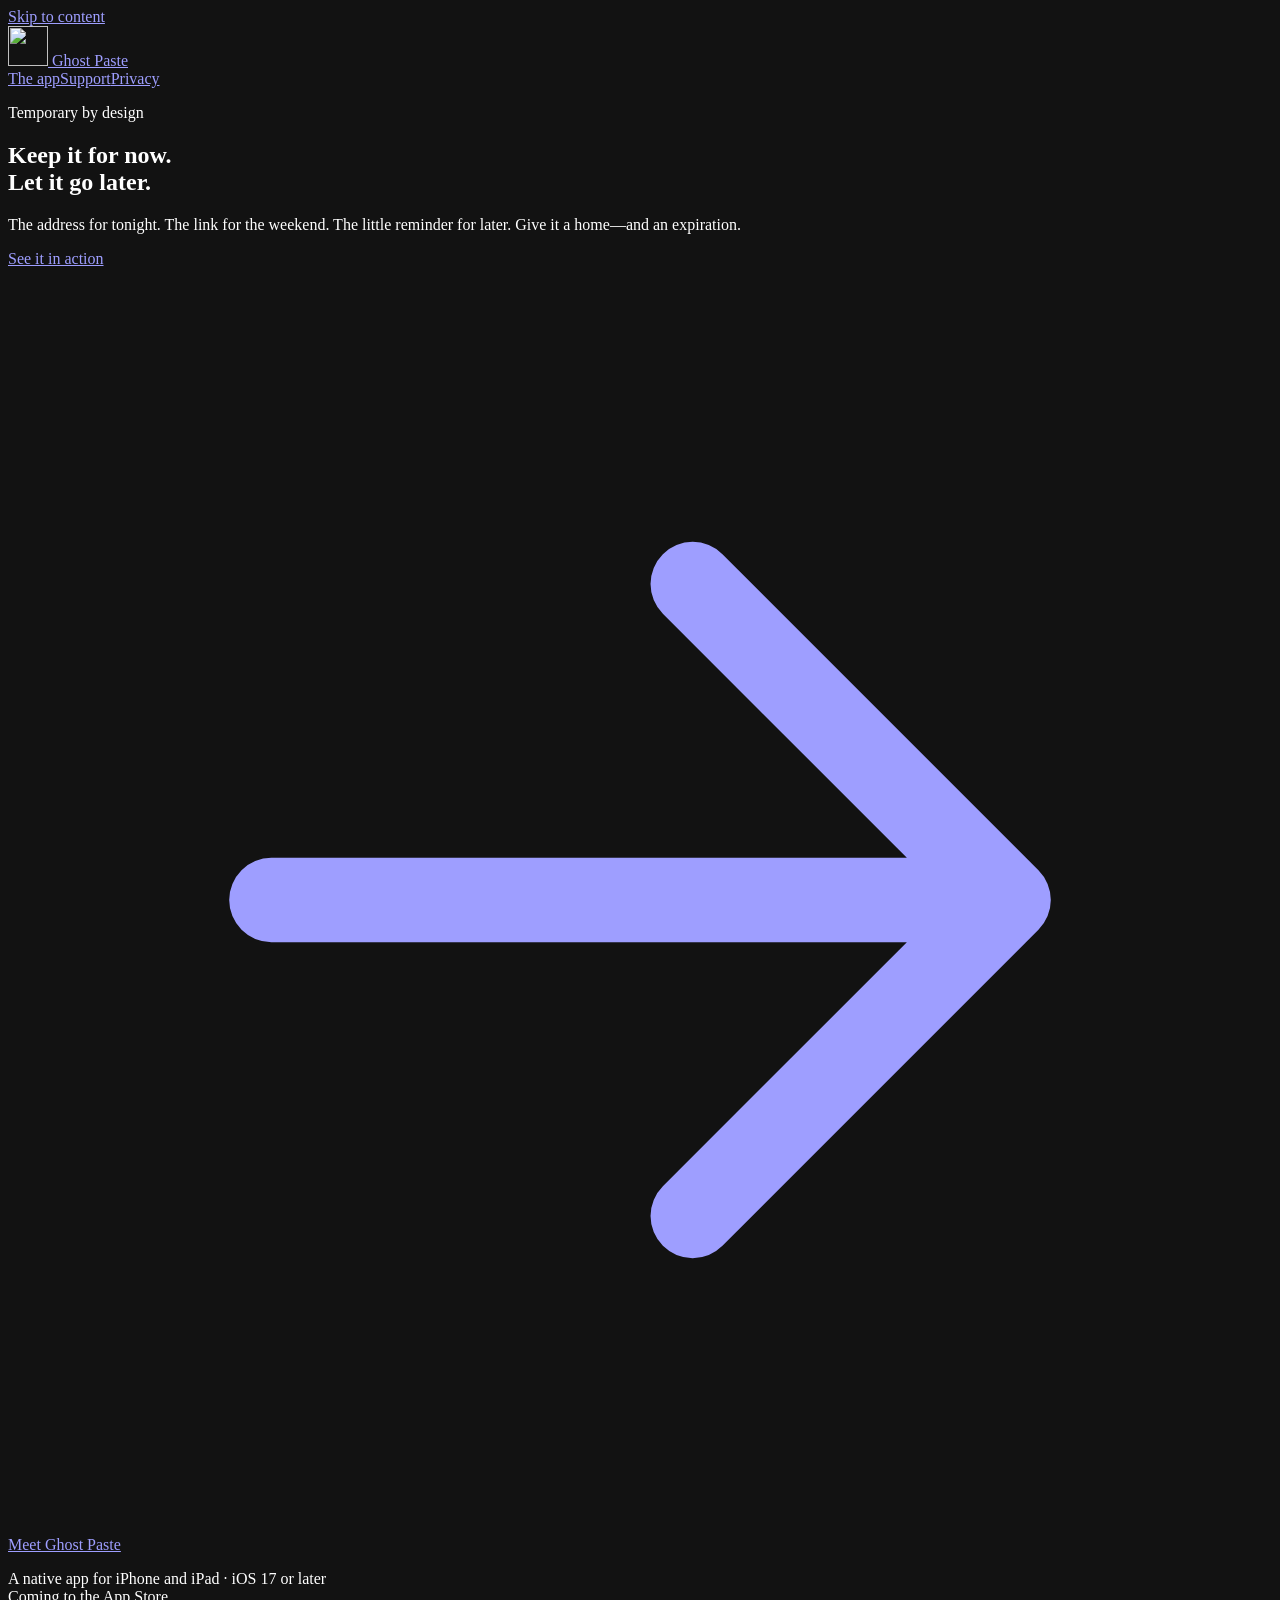
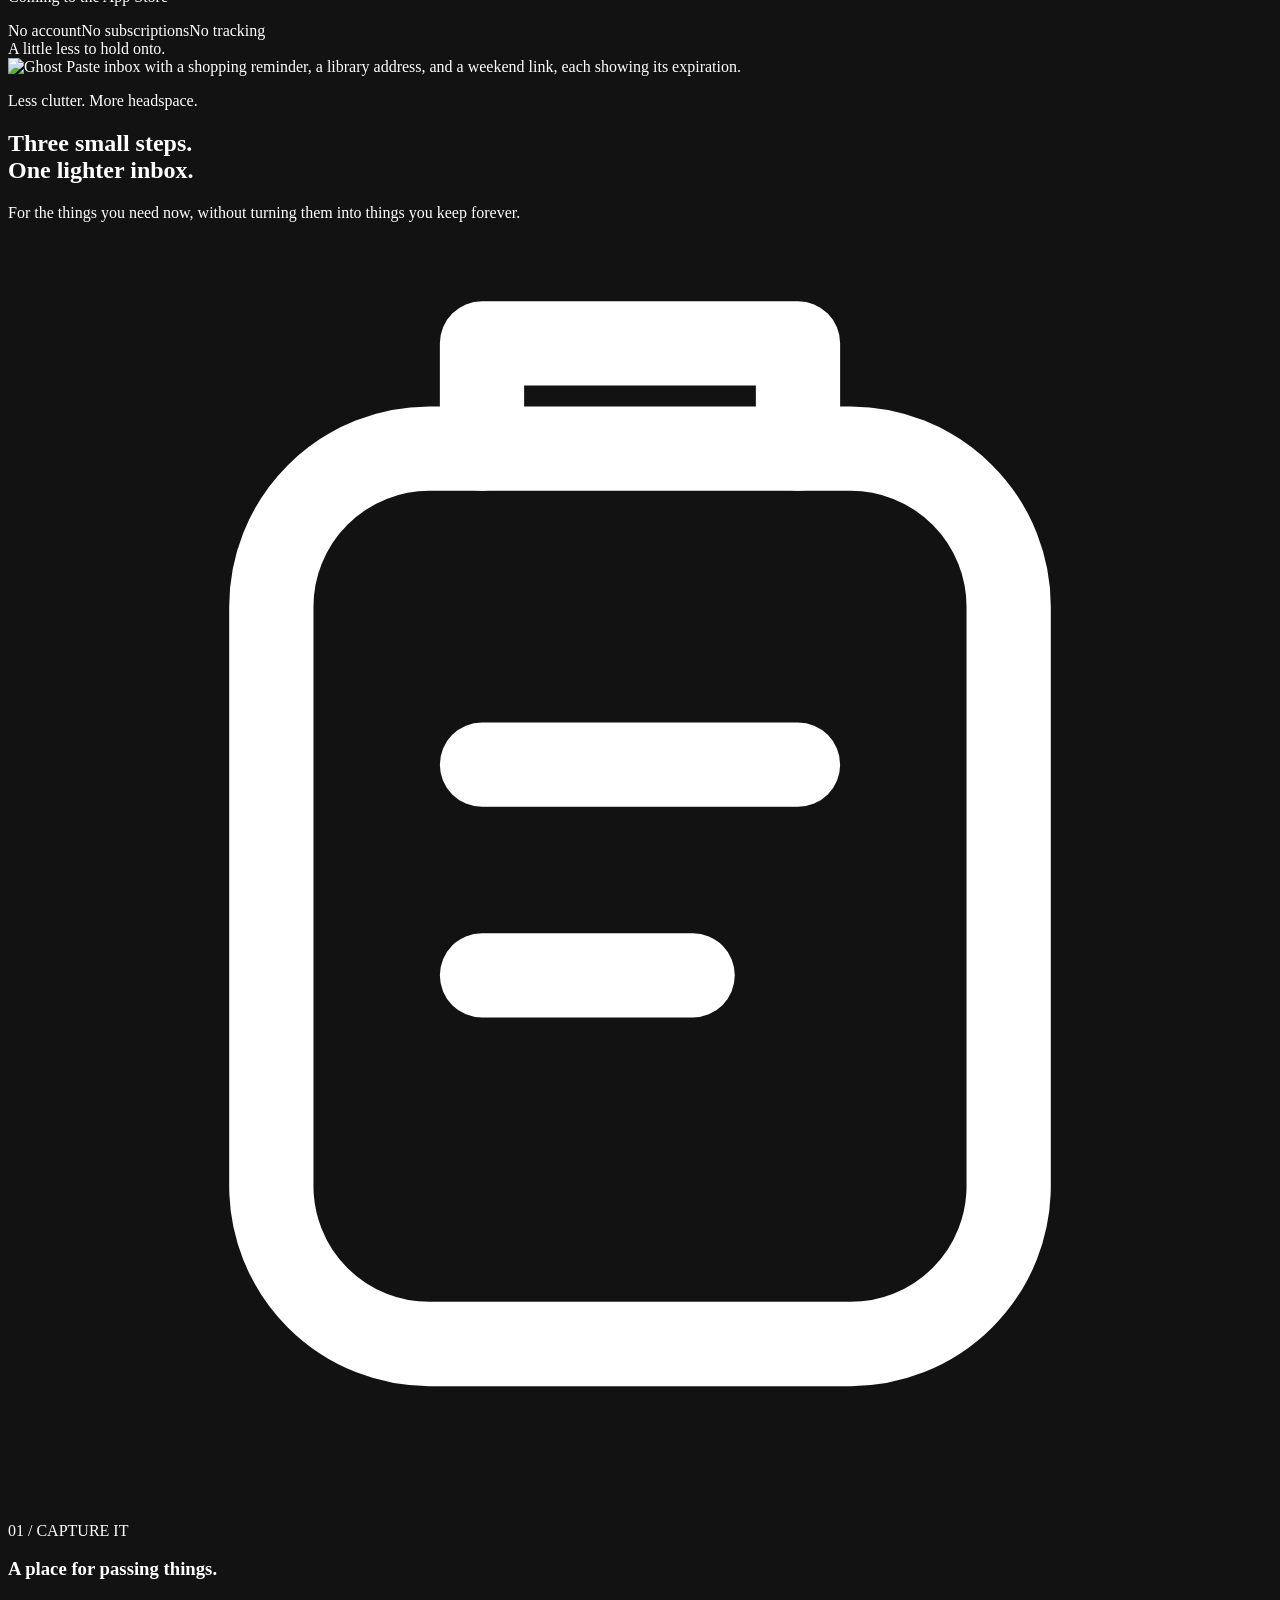
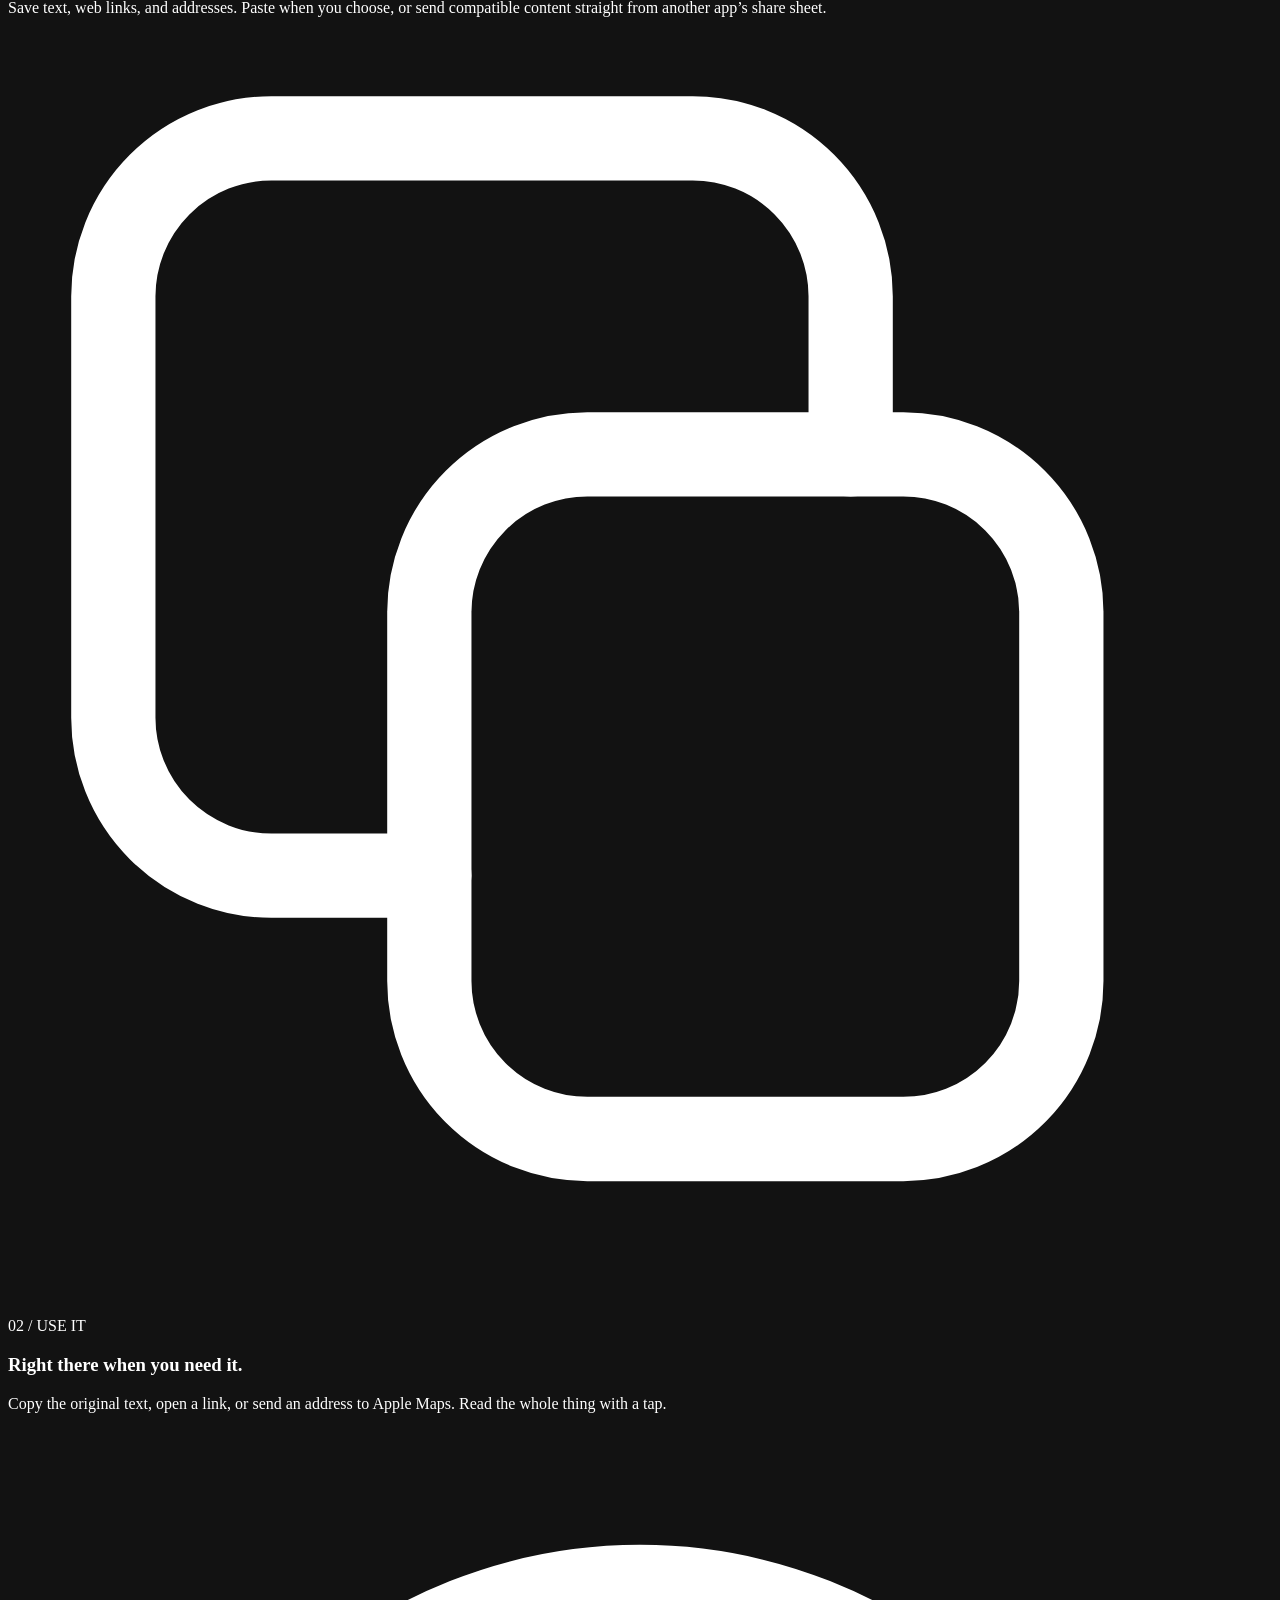
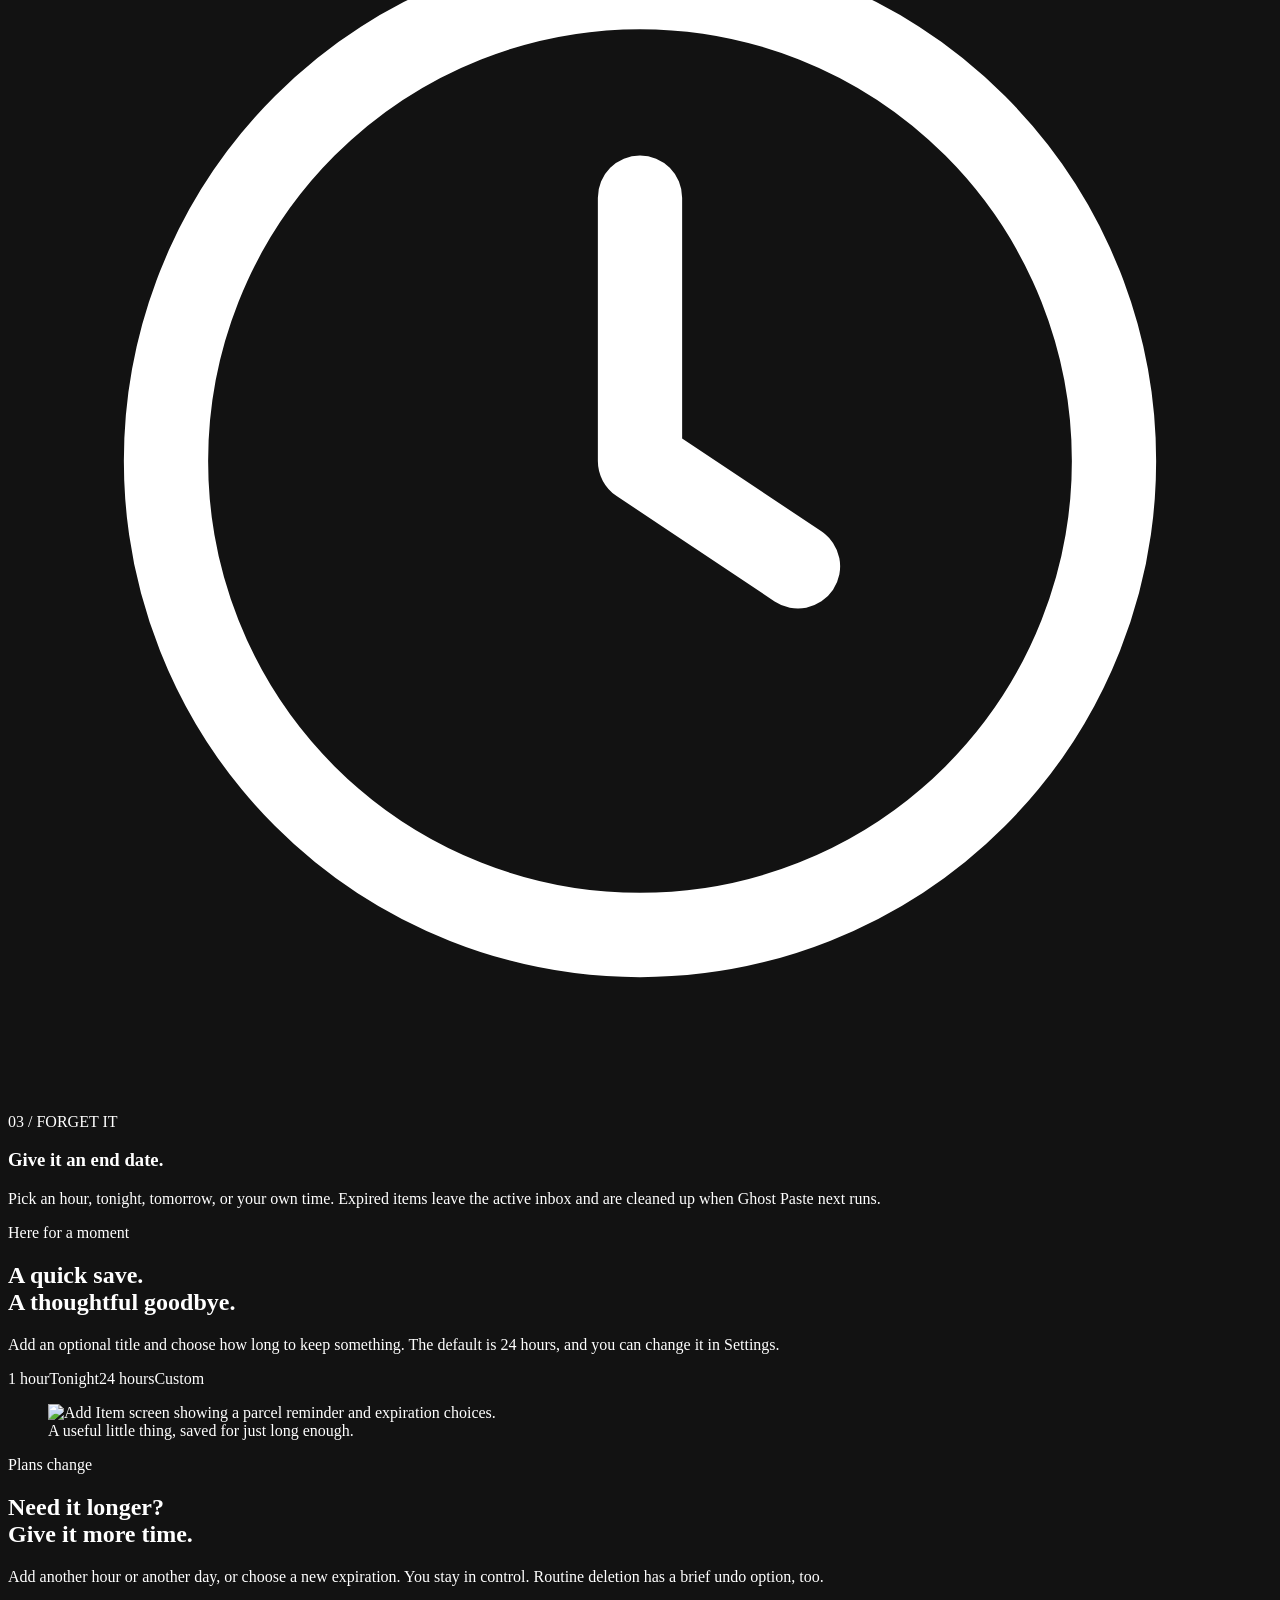
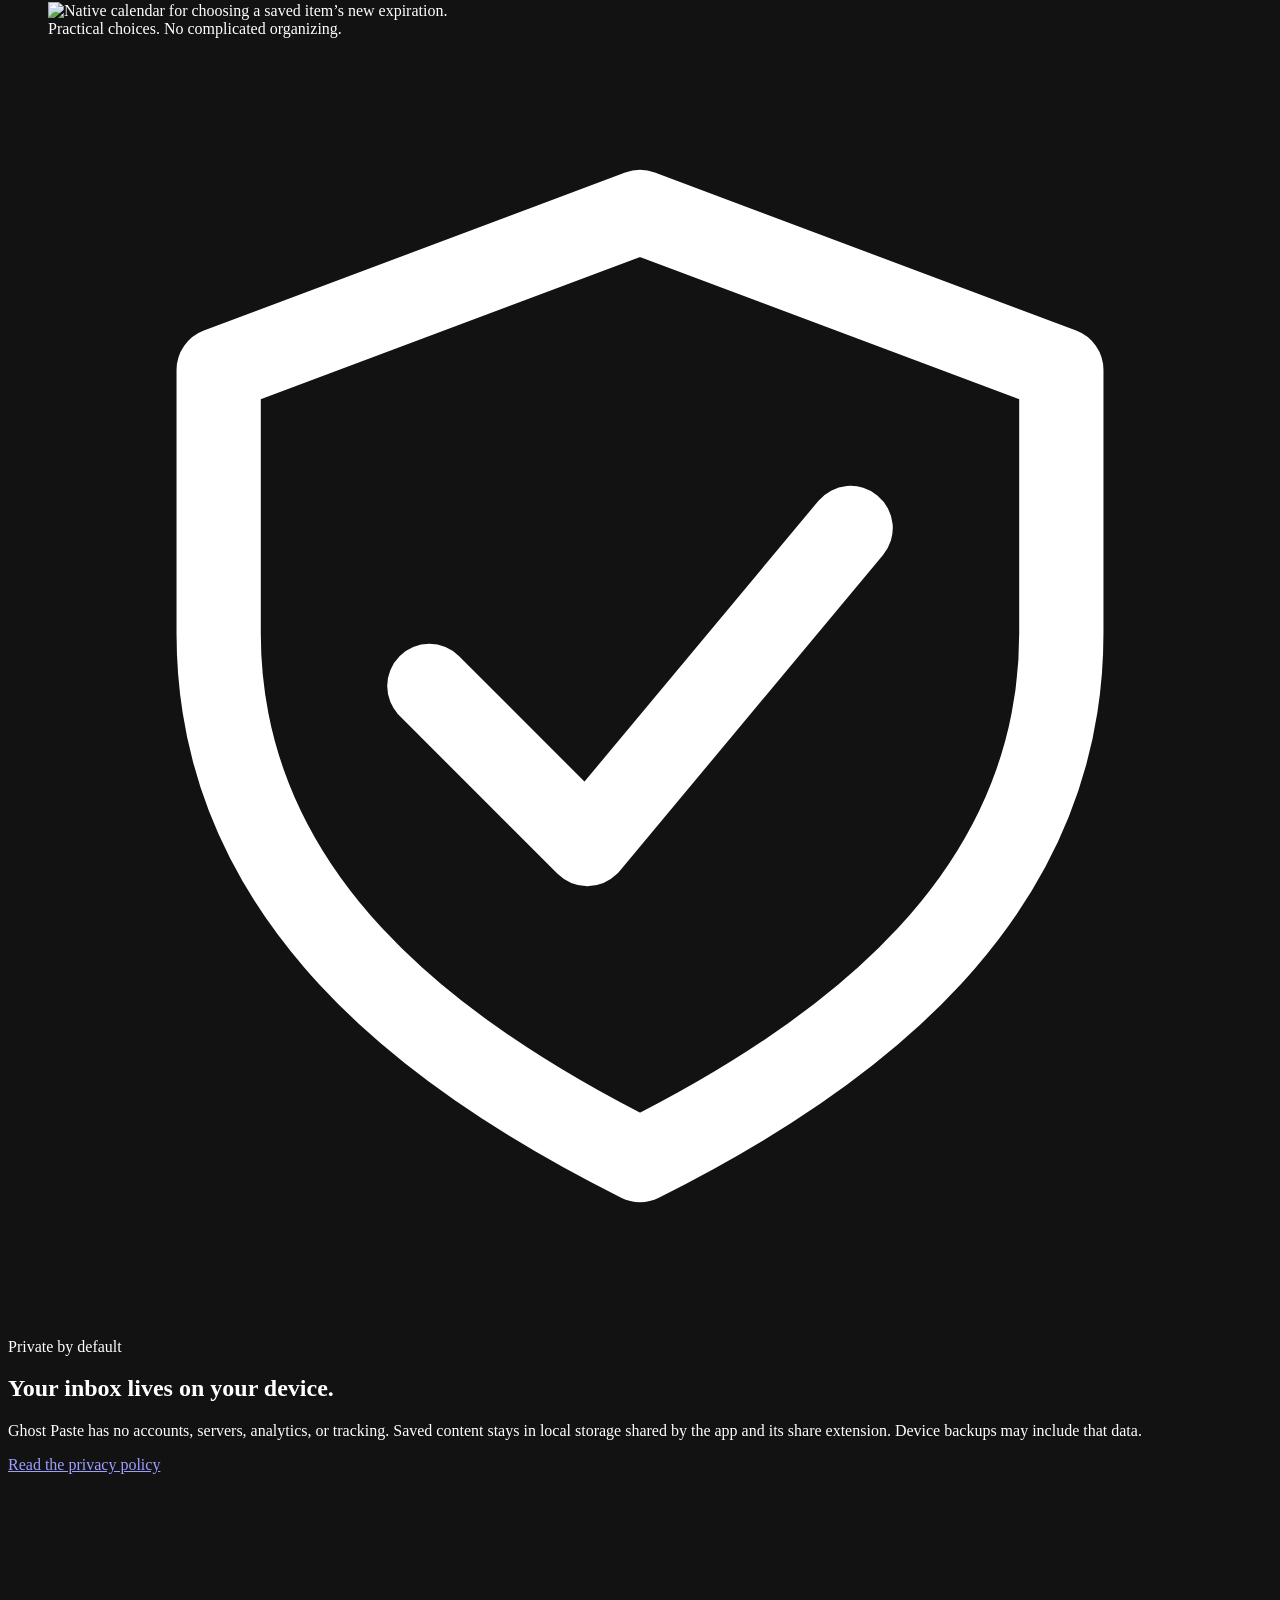
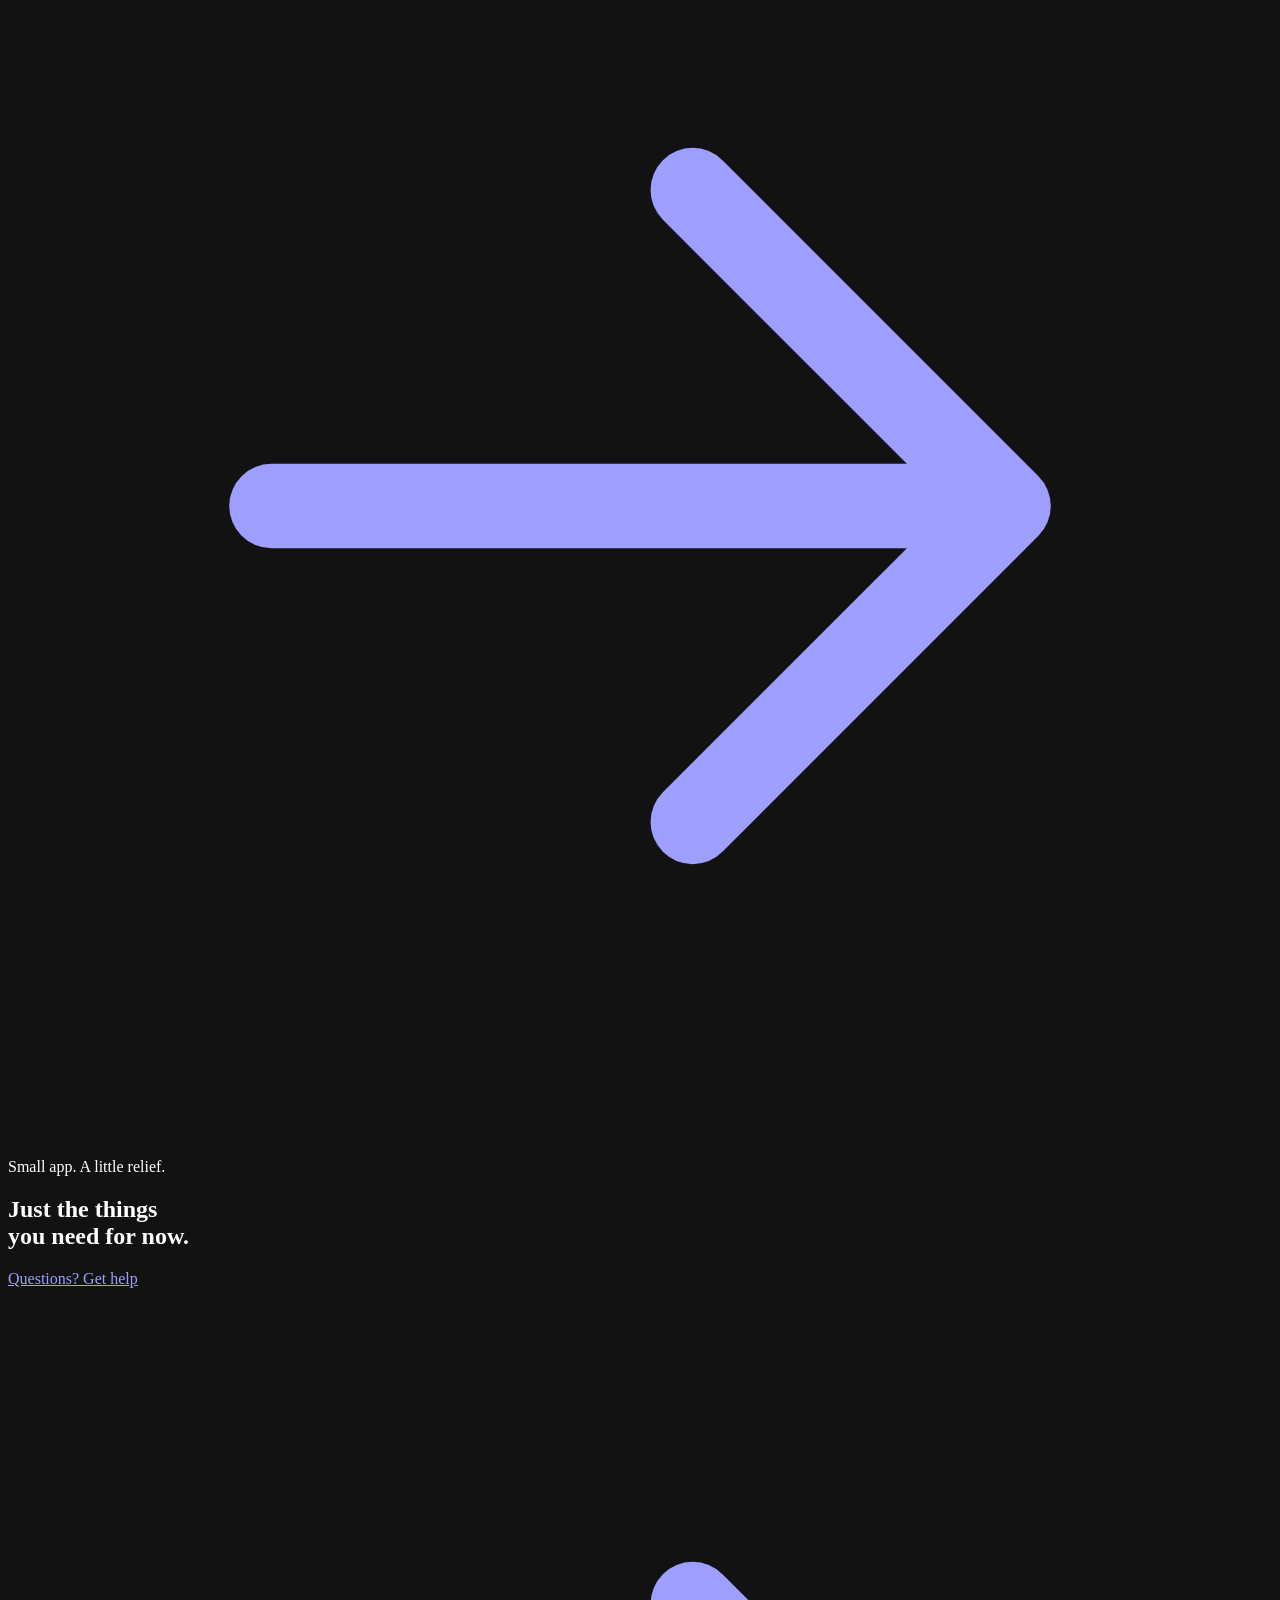
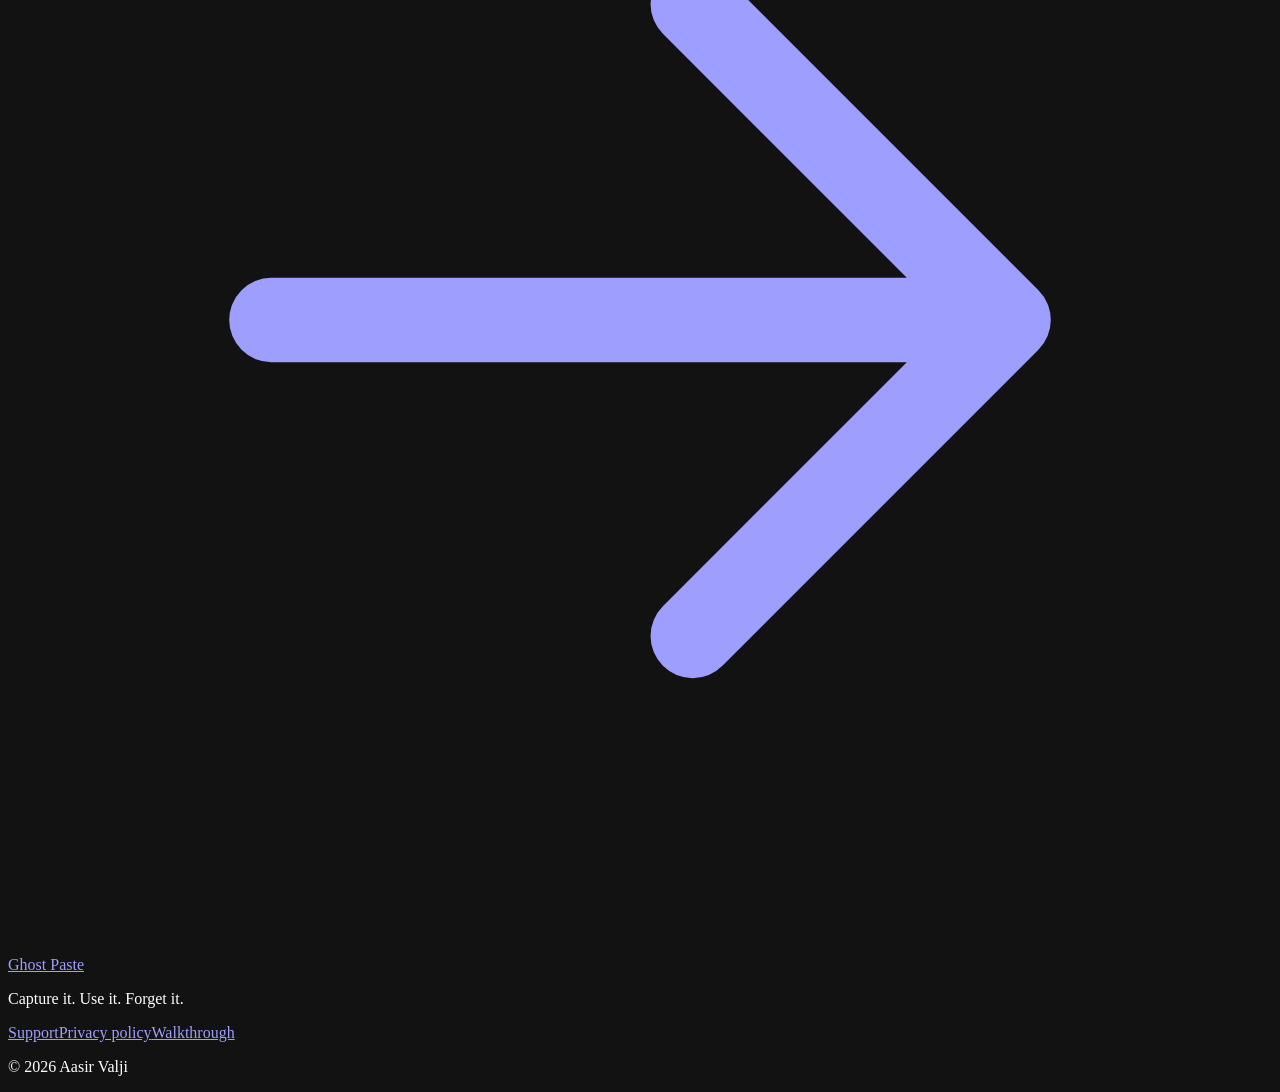
==== index.html @ 2a909fca "Publish Ghost Paste marketing, support, privacy, and walkthrough pages" ====
<!doctype html>
<html lang="en">
<head>
  <meta charset="utf-8">
  <meta name="viewport" content="width=device-width, initial-scale=1">
  <meta name="color-scheme" content="dark">
  <title>Ghost Paste — Temporary by design</title>
  <meta name="description" content="A temporary inbox for text, links, and addresses on iPhone and iPad. Capture it. Use it. Forget it.">
  <link rel="canonical" href="https://aasirvalji.github.io/ghost-paste-site/">
  <meta property="og:title" content="Ghost Paste — Temporary by design">
  <meta property="og:description" content="A temporary inbox for text, links, and addresses on iPhone and iPad. Capture it. Use it. Forget it.">
  <meta property="og:type" content="website">
  <meta property="og:url" content="https://aasirvalji.github.io/ghost-paste-site/">
  <meta property="og:image" content="https://aasirvalji.github.io/ghost-paste-site/assets/social-card.png">
  <meta name="theme-color" content="#1e1f22">
  <link rel="icon" type="image/png" href="/ghost-paste-site/assets/icon.png">
  <link rel="apple-touch-icon" href="/ghost-paste-site/assets/icon.png">
  <link rel="stylesheet" href="/ghost-paste-site/assets/styles.css">
</head>
<body>
  <a class="skip-link" href="#main">Skip to content</a>
  <header class="site-header">
    <a class="brand" href="/ghost-paste-site/" aria-label="Ghost Paste home">
      <img src="/ghost-paste-site/assets/icon.png" width="40" height="40" alt="">
      <span>Ghost Paste</span>
    </a>
    <nav aria-label="Main navigation">
      <a href="/ghost-paste-site/" aria-current="page">The app</a><a href="/ghost-paste-site/support/">Support</a><a href="/ghost-paste-site/privacy/">Privacy</a>
    </nav>
  </header>
  <main id="main">
    <section class="hero section-wrap">
      <div class="hero-copy">
        <p class="eyebrow"><span class="status-dot"></span> Temporary by design</p>
        <h1>Keep it for now.<br><span>Let it go later.</span></h1>
        <p class="hero-description">The address for tonight. The link for the weekend. The little reminder for later. Give it a home&mdash;and an expiration.</p>
        <div class="hero-actions">
          <a class="button primary" href="/ghost-paste-site/review/">See it in action <svg viewBox="0 0 24 24" fill="none" stroke="currentColor" stroke-width="1.6" stroke-linecap="round" stroke-linejoin="round" aria-hidden="true"><path d="M5 12h14M13 6l6 6-6 6"/></svg></a>
          <a class="text-link" href="#how-it-works">Meet Ghost Paste</a>
        </div>
        <p class="platform-note">A native app for iPhone and iPad &middot; iOS 17 or later<br>Coming to the App Store</p>
        <div class="quiet-facts"><span>No account</span><span>No subscriptions</span><span>No tracking</span></div>
      </div>
      <div class="hero-product">
        <div class="product-caption"><span class="status-dot"></span> A little less to hold onto.</div>
        <img class="phone-screen" src="/ghost-paste-site/assets/inbox.webp" width="660" height="1434" alt="Ghost Paste inbox with a shopping reminder, a library address, and a weekend link, each showing its expiration." fetchpriority="high">
      </div>
    </section>
    <section id="how-it-works" class="section-wrap feature-section">
      <div class="section-intro"><p class="eyebrow">Less clutter. More headspace.</p><h2>Three small steps.<br>One lighter inbox.</h2><p>For the things you need now, without turning them into things you keep forever.</p></div>
      <div class="feature-grid">
        <article class="feature-card"><div class="feature-icon"><svg viewBox="0 0 24 24" fill="none" stroke="currentColor" stroke-width="1.6" stroke-linecap="round" stroke-linejoin="round" aria-hidden="true"><rect x="5" y="4" width="14" height="17" rx="3"/><path d="M9 4V2h6v2M9 10h6M9 14h4"/></svg></div><p class="step">01 / CAPTURE IT</p><h3>A place for passing things.</h3><p>Save text, web links, and addresses. Paste when you choose, or send compatible content straight from another app&rsquo;s share sheet.</p></article>
        <article class="feature-card"><div class="feature-icon"><svg viewBox="0 0 24 24" fill="none" stroke="currentColor" stroke-width="1.6" stroke-linecap="round" stroke-linejoin="round" aria-hidden="true"><rect x="8" y="8" width="12" height="13" rx="3"/><path d="M16 8V5a3 3 0 0 0-3-3H5a3 3 0 0 0-3 3v8a3 3 0 0 0 3 3h3"/></svg></div><p class="step">02 / USE IT</p><h3>Right there when you need it.</h3><p>Copy the original text, open a link, or send an address to Apple Maps. Read the whole thing with a tap.</p></article>
        <article class="feature-card"><div class="feature-icon"><svg viewBox="0 0 24 24" fill="none" stroke="currentColor" stroke-width="1.6" stroke-linecap="round" stroke-linejoin="round" aria-hidden="true"><circle cx="12" cy="12" r="9"/><path d="M12 7v5l3 2"/></svg></div><p class="step">03 / FORGET IT</p><h3>Give it an end date.</h3><p>Pick an hour, tonight, tomorrow, or your own time. Expired items leave the active inbox and are cleaned up when Ghost Paste next runs.</p></article>
      </div>
    </section>
    <section class="section-wrap showcase">
      <div class="showcase-copy"><p class="eyebrow">Here for a moment</p><h2>A quick save.<br>A thoughtful goodbye.</h2><p>Add an optional title and choose how long to keep something. The default is 24 hours, and you can change it in Settings.</p><div class="preset-list" aria-label="Expiration options"><span>1 hour</span><span>Tonight</span><span>24 hours</span><span>Custom</span></div></div>
      <figure><img class="screen-panel" src="/ghost-paste-site/assets/capture.webp" width="660" height="1434" alt="Add Item screen showing a parcel reminder and expiration choices." loading="lazy"><figcaption>A useful little thing, saved for just long enough.</figcaption></figure>
    </section>
    <section class="section-wrap showcase reverse">
      <div class="showcase-copy"><p class="eyebrow">Plans change</p><h2>Need it longer?<br>Give it more time.</h2><p>Add another hour or another day, or choose a new expiration. You stay in control. Routine deletion has a brief undo option, too.</p></div>
      <figure><img class="screen-panel" src="/ghost-paste-site/assets/expiration.webp" width="660" height="1434" alt="Native calendar for choosing a saved item&rsquo;s new expiration." loading="lazy"><figcaption>Practical choices. No complicated organizing.</figcaption></figure>
    </section>
    <section class="section-wrap"><div class="privacy-callout"><div class="feature-icon"><svg viewBox="0 0 24 24" fill="none" stroke="currentColor" stroke-width="1.6" stroke-linecap="round" stroke-linejoin="round" aria-hidden="true"><path d="m12 3 8 3v5c0 5-4 8-8 10-4-2-8-5-8-10V6l8-3Z"/><path d="m8 12 3 3 5-6"/></svg></div><div><p class="eyebrow">Private by default</p><h2>Your inbox lives on your device.</h2><p>Ghost Paste has no accounts, servers, analytics, or tracking. Saved content stays in local storage shared by the app and its share extension. Device backups may include that data.</p><a class="text-link" href="/ghost-paste-site/privacy/">Read the privacy policy <svg viewBox="0 0 24 24" fill="none" stroke="currentColor" stroke-width="1.6" stroke-linecap="round" stroke-linejoin="round" aria-hidden="true"><path d="M5 12h14M13 6l6 6-6 6"/></svg></a></div></div></section>
    <section class="section-wrap final-callout"><p class="eyebrow">Small app. A little relief.</p><h2>Just the things<br>you need for now.</h2><a class="button secondary" href="/ghost-paste-site/support/">Questions? Get help <svg viewBox="0 0 24 24" fill="none" stroke="currentColor" stroke-width="1.6" stroke-linecap="round" stroke-linejoin="round" aria-hidden="true"><path d="M5 12h14M13 6l6 6-6 6"/></svg></a></section>
    </main>
  <footer class="site-footer">
    <div><a class="footer-brand" href="/ghost-paste-site/">Ghost Paste</a><p>Capture it. Use it. Forget it.</p></div>
    <nav aria-label="Footer navigation"><a href="/ghost-paste-site/support/">Support</a><a href="/ghost-paste-site/privacy/">Privacy policy</a><a href="/ghost-paste-site/review/">Walkthrough</a></nav>
    <p class="copyright">&copy; 2026 Aasir Valji</p>
  </footer>
</body>
</html>
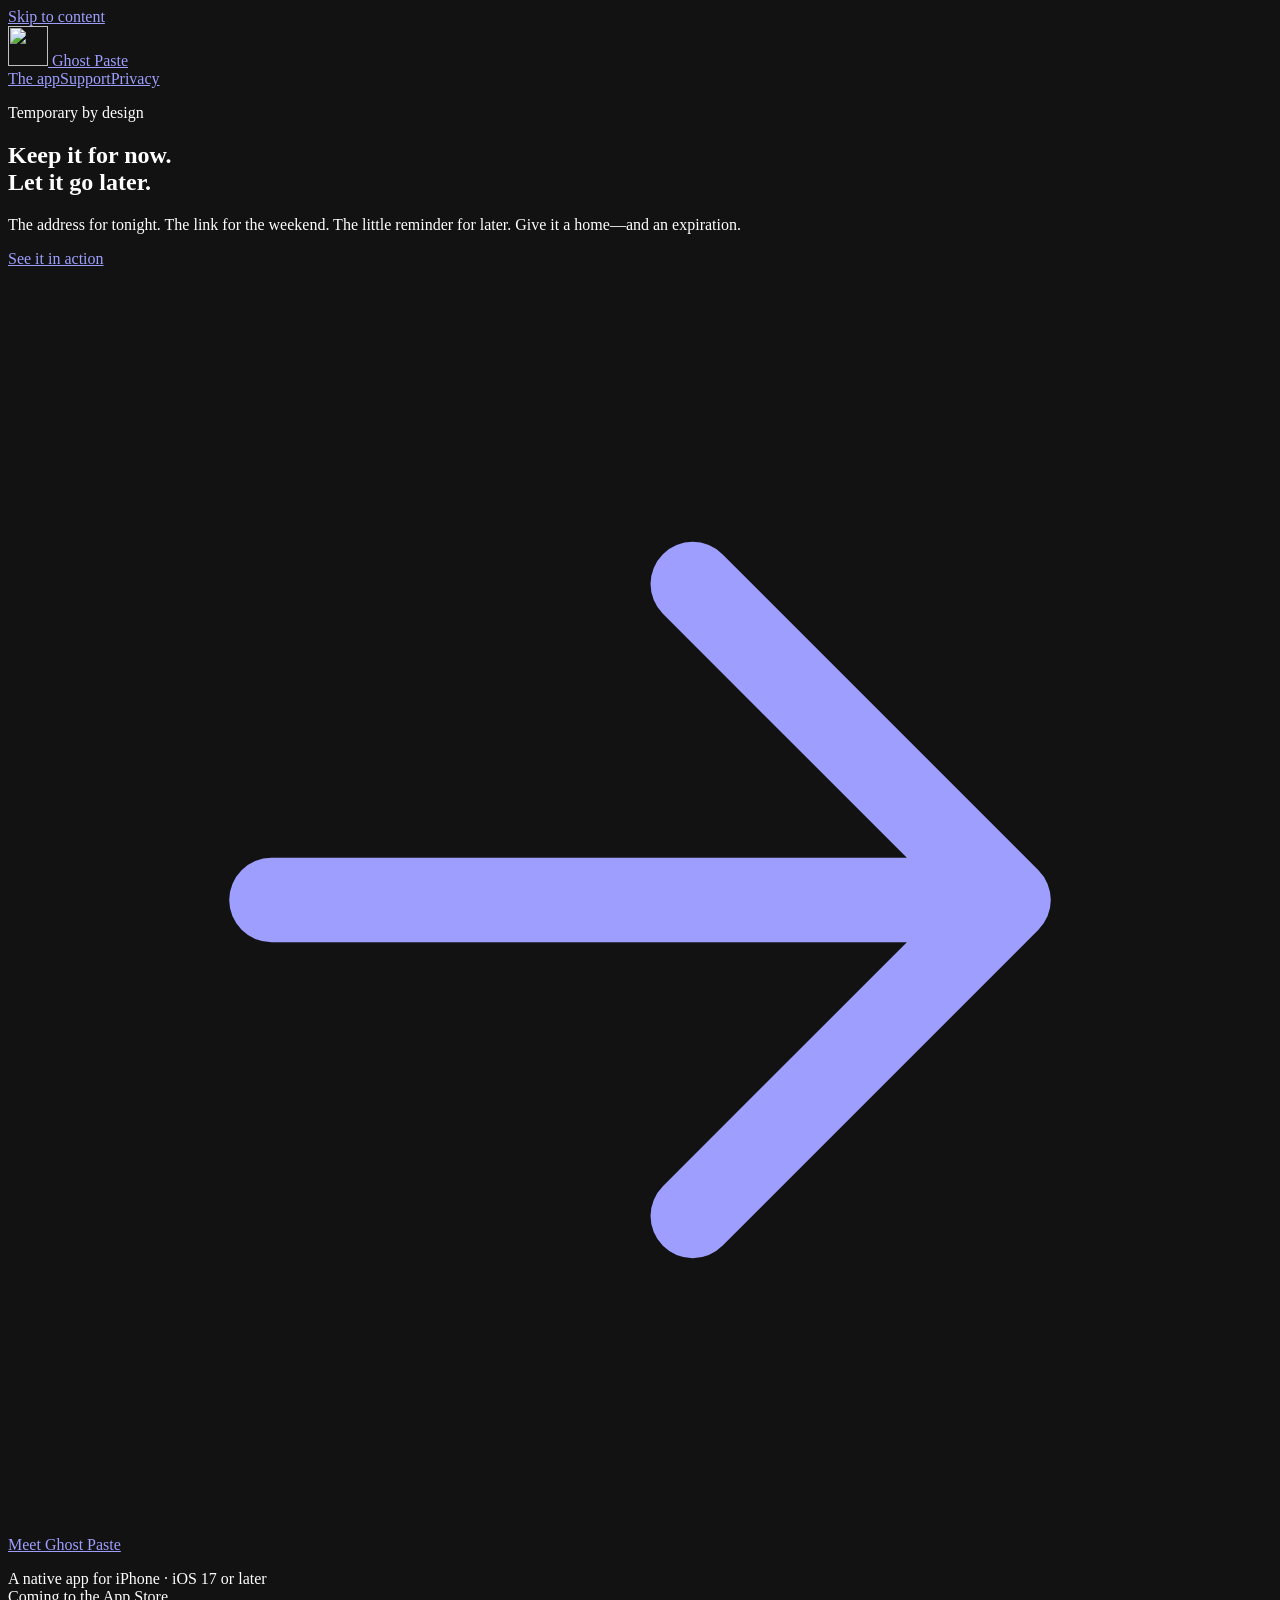
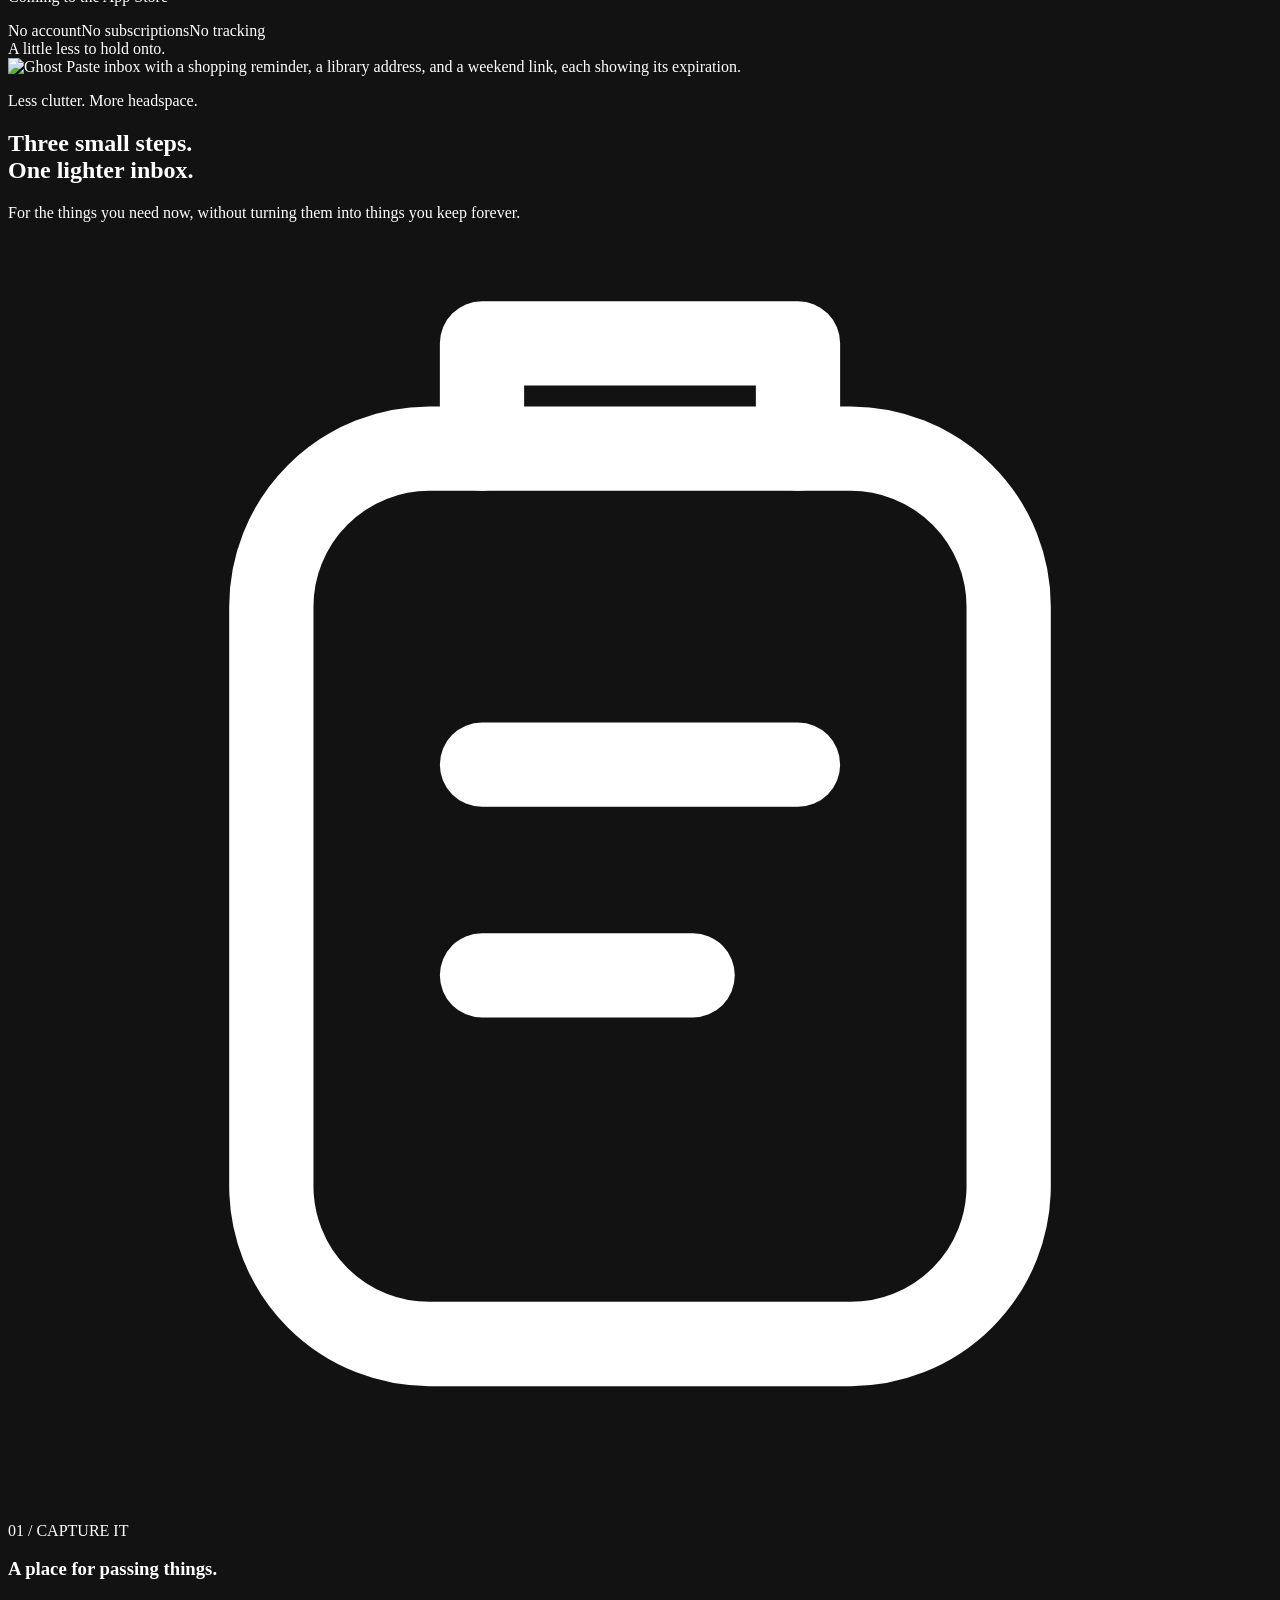
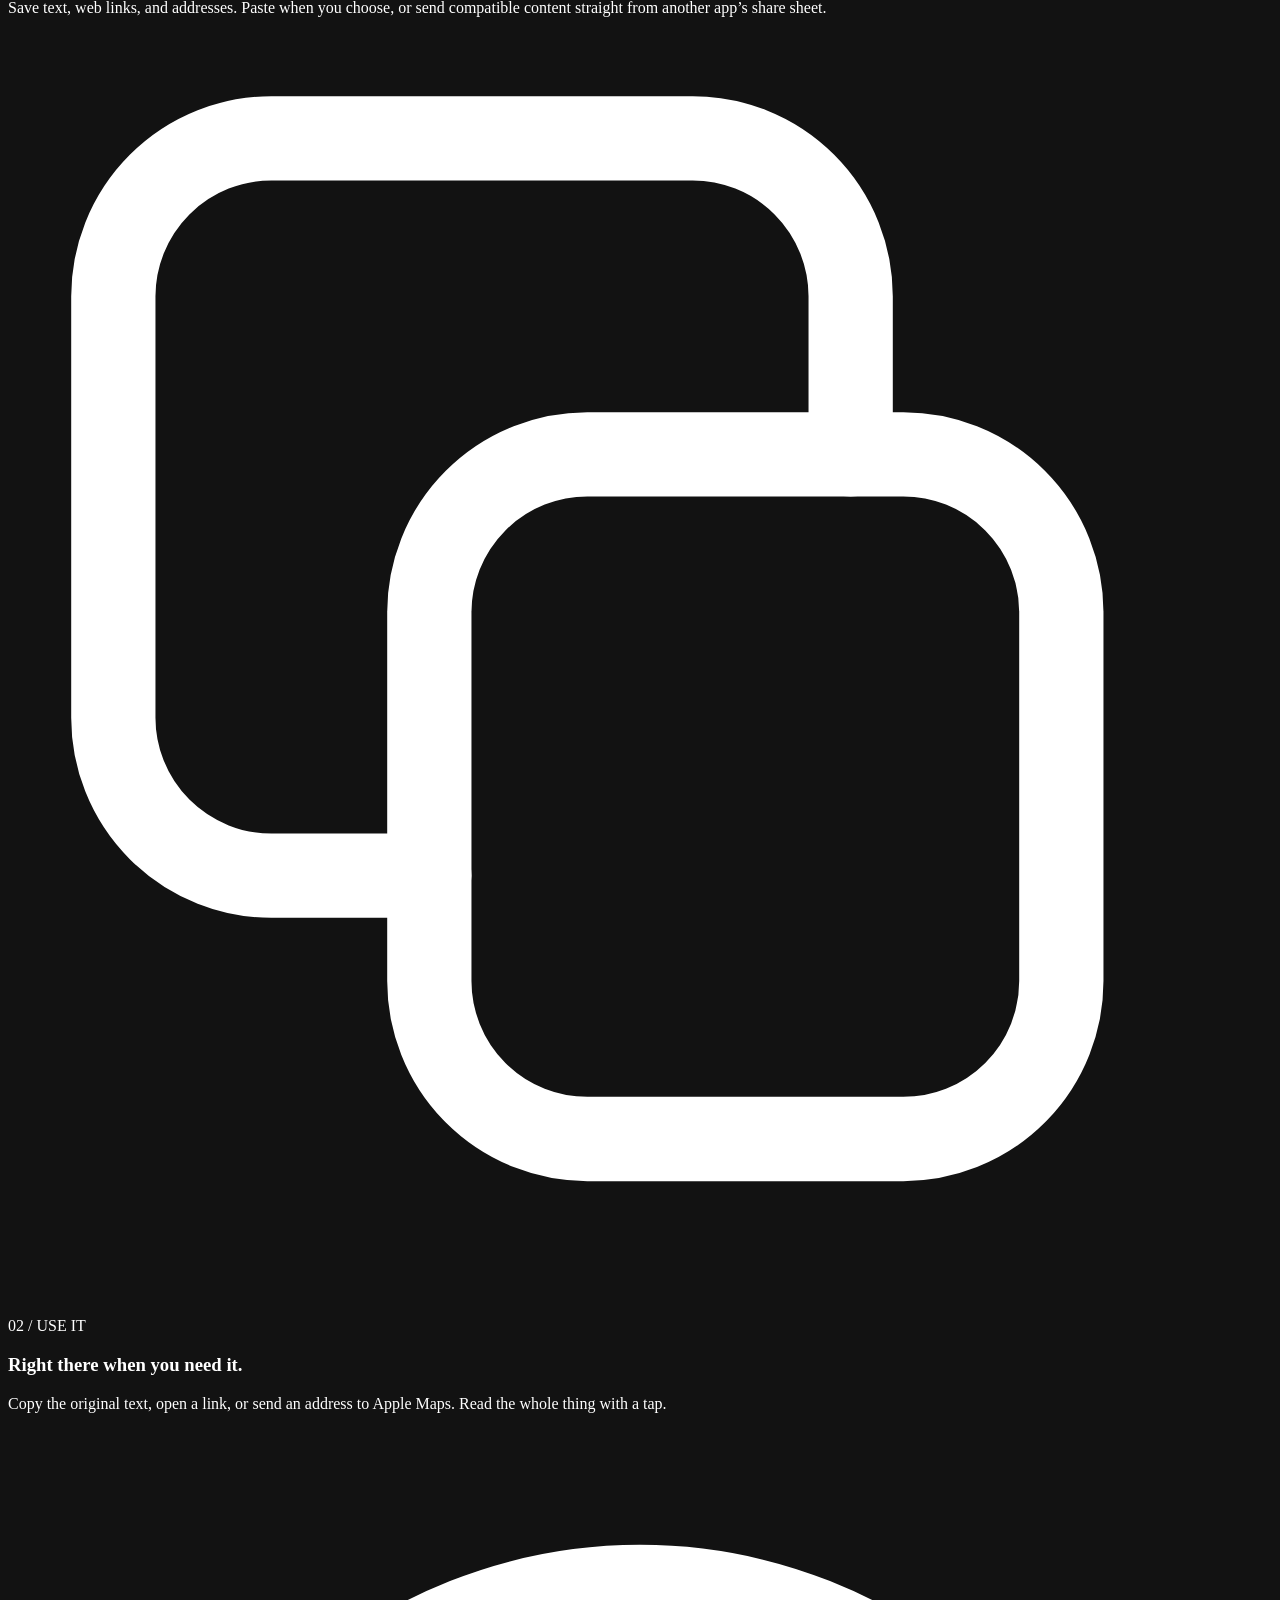
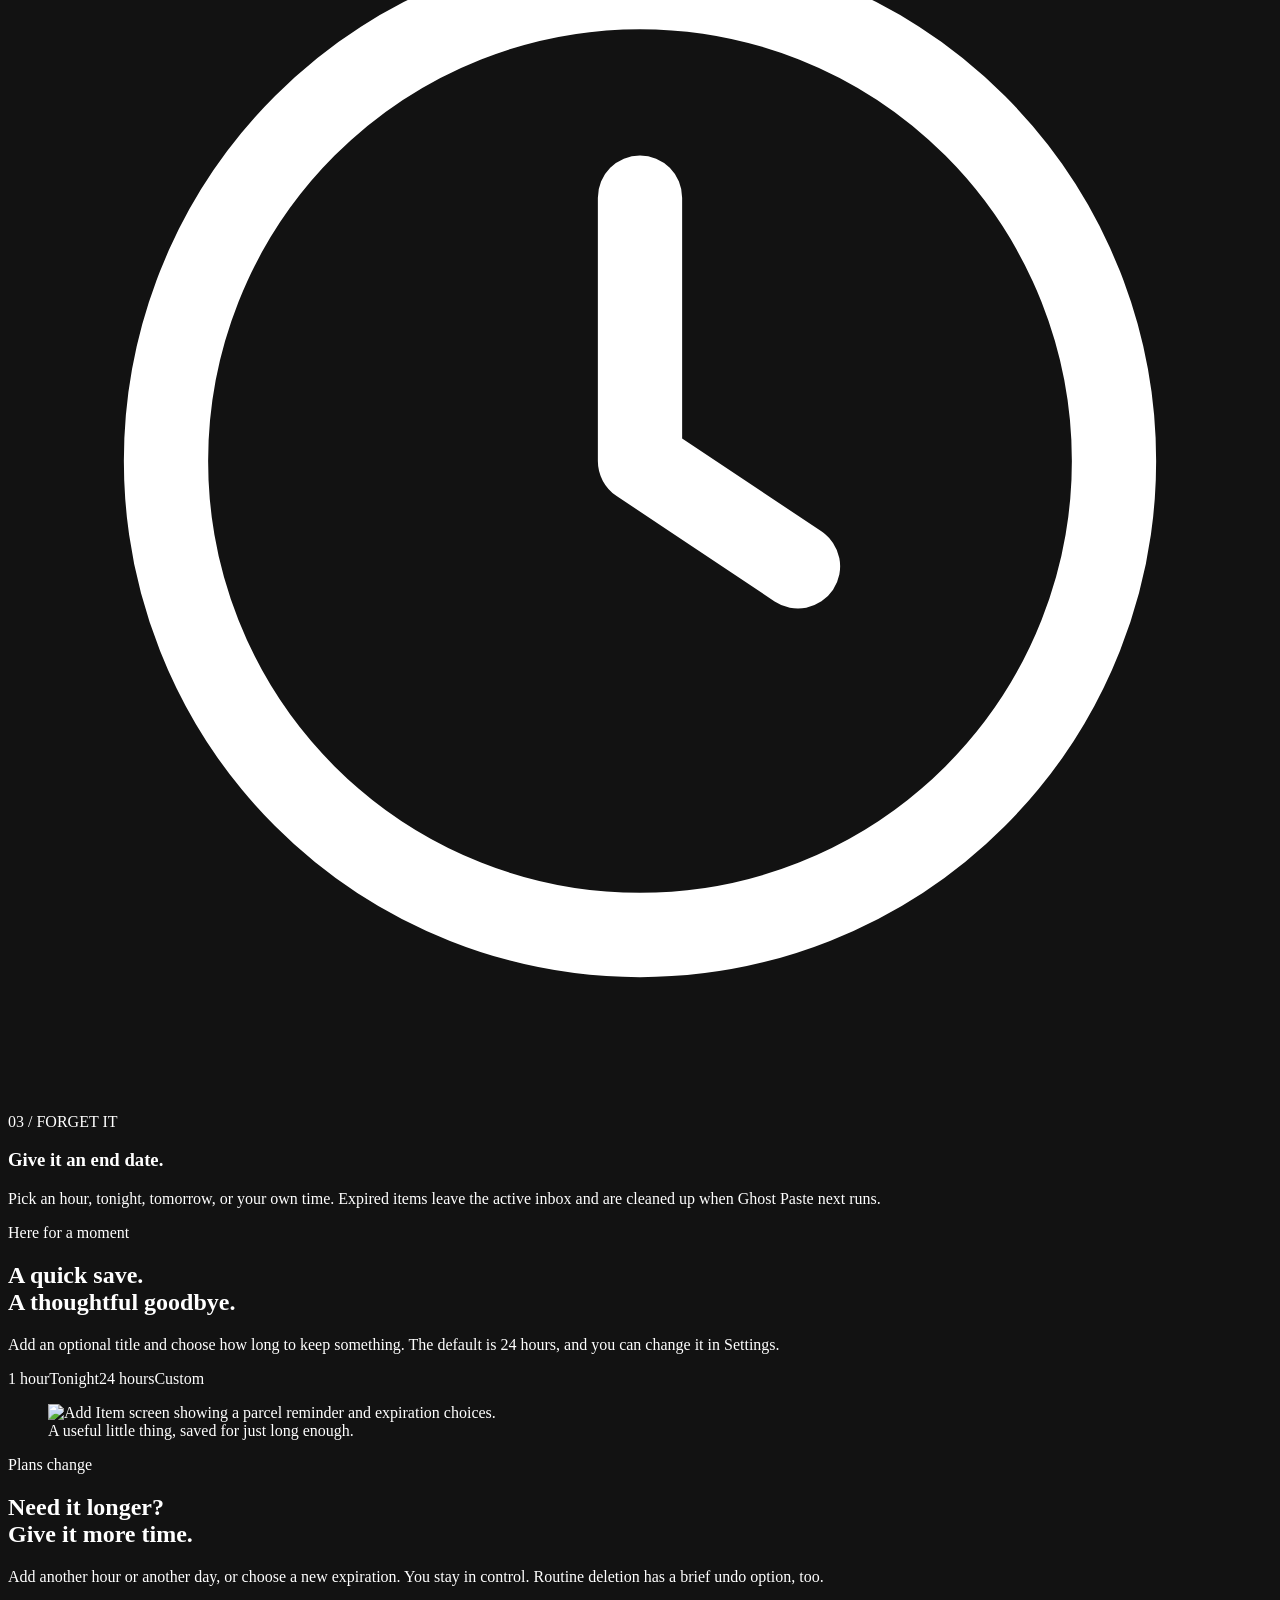
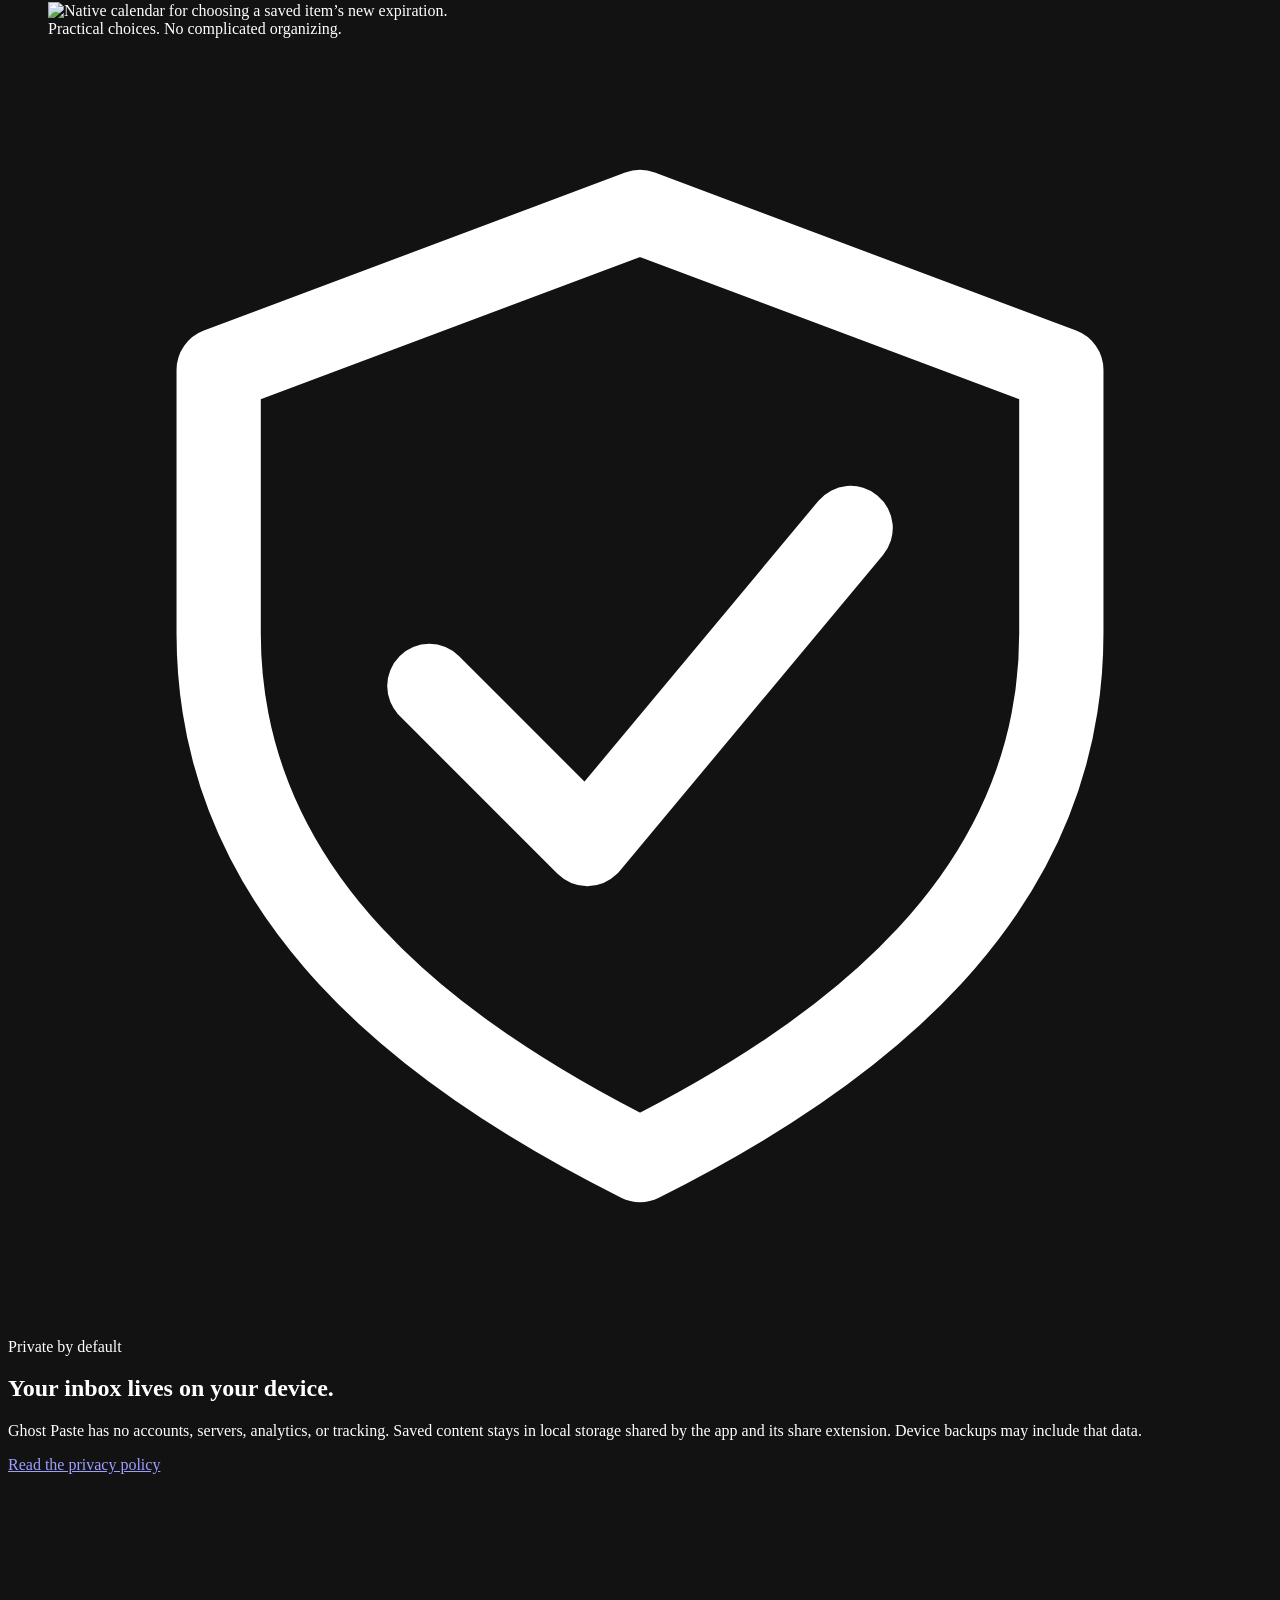
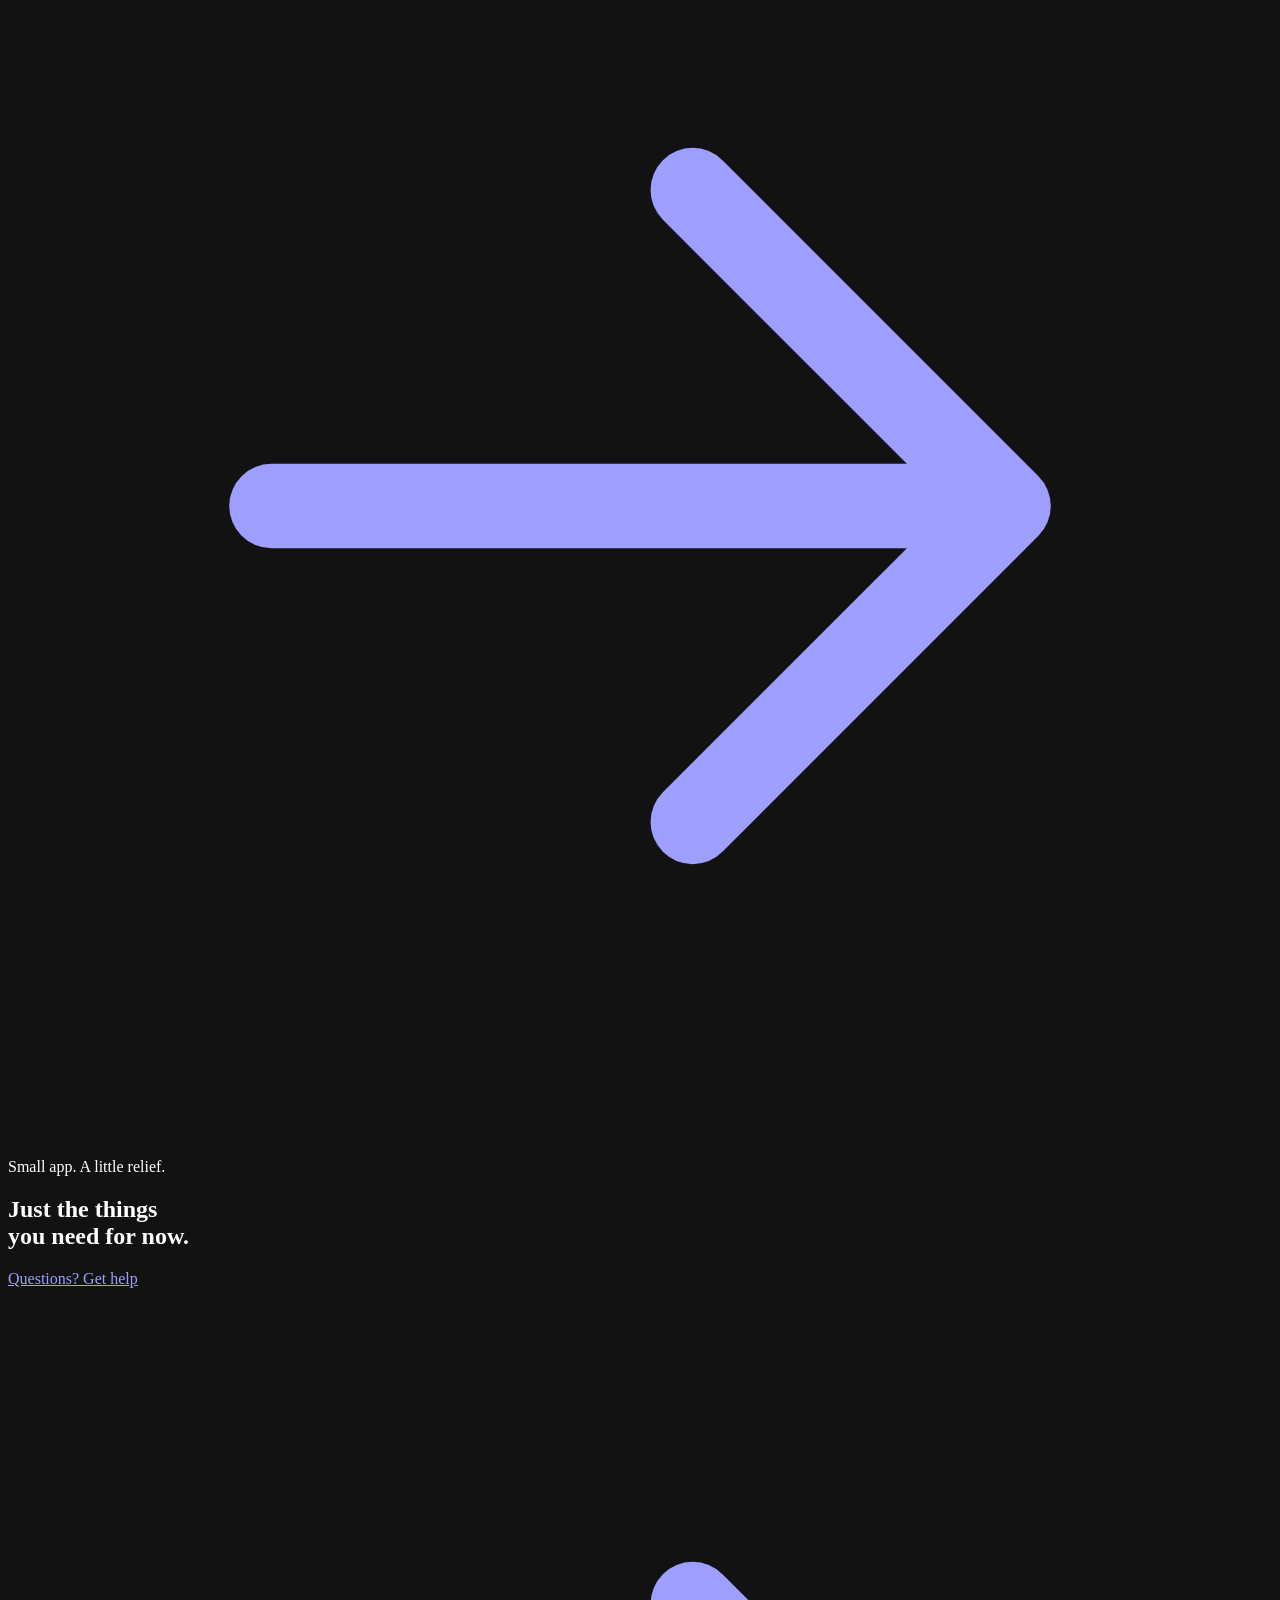
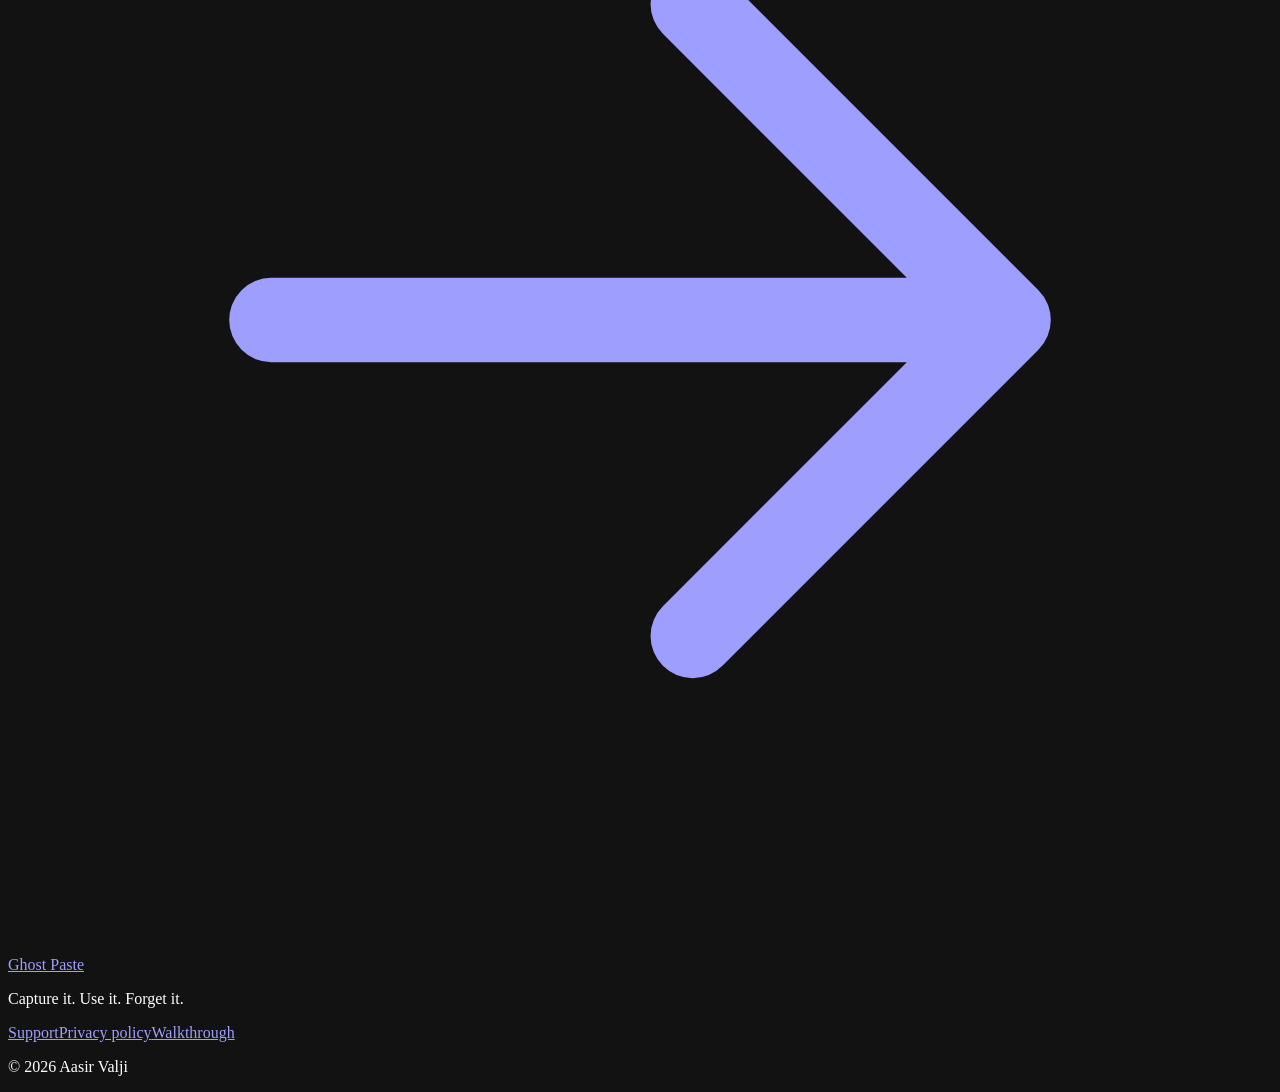
==== commit 8ba940be: "Match website copy to the iPhone-only first release" ====
--- a/index.html
+++ b/index.html
@@ -5,10 +5,10 @@
   <meta name="viewport" content="width=device-width, initial-scale=1">
   <meta name="color-scheme" content="dark">
   <title>Ghost Paste — Temporary by design</title>
-  <meta name="description" content="A temporary inbox for text, links, and addresses on iPhone and iPad. Capture it. Use it. Forget it.">
+  <meta name="description" content="A temporary inbox for text, links, and addresses on iPhone. Capture it. Use it. Forget it.">
   <link rel="canonical" href="https://aasirvalji.github.io/ghost-paste-site/">
   <meta property="og:title" content="Ghost Paste — Temporary by design">
-  <meta property="og:description" content="A temporary inbox for text, links, and addresses on iPhone and iPad. Capture it. Use it. Forget it.">
+  <meta property="og:description" content="A temporary inbox for text, links, and addresses on iPhone. Capture it. Use it. Forget it.">
   <meta property="og:type" content="website">
   <meta property="og:url" content="https://aasirvalji.github.io/ghost-paste-site/">
   <meta property="og:image" content="https://aasirvalji.github.io/ghost-paste-site/assets/social-card.png">
@@ -38,7 +38,7 @@
           <a class="button primary" href="/ghost-paste-site/review/">See it in action <svg viewBox="0 0 24 24" fill="none" stroke="currentColor" stroke-width="1.6" stroke-linecap="round" stroke-linejoin="round" aria-hidden="true"><path d="M5 12h14M13 6l6 6-6 6"/></svg></a>
           <a class="text-link" href="#how-it-works">Meet Ghost Paste</a>
         </div>
-        <p class="platform-note">A native app for iPhone and iPad &middot; iOS 17 or later<br>Coming to the App Store</p>
+        <p class="platform-note">A native app for iPhone &middot; iOS 17 or later<br>Coming to the App Store</p>
         <div class="quiet-facts"><span>No account</span><span>No subscriptions</span><span>No tracking</span></div>
       </div>
       <div class="hero-product">
